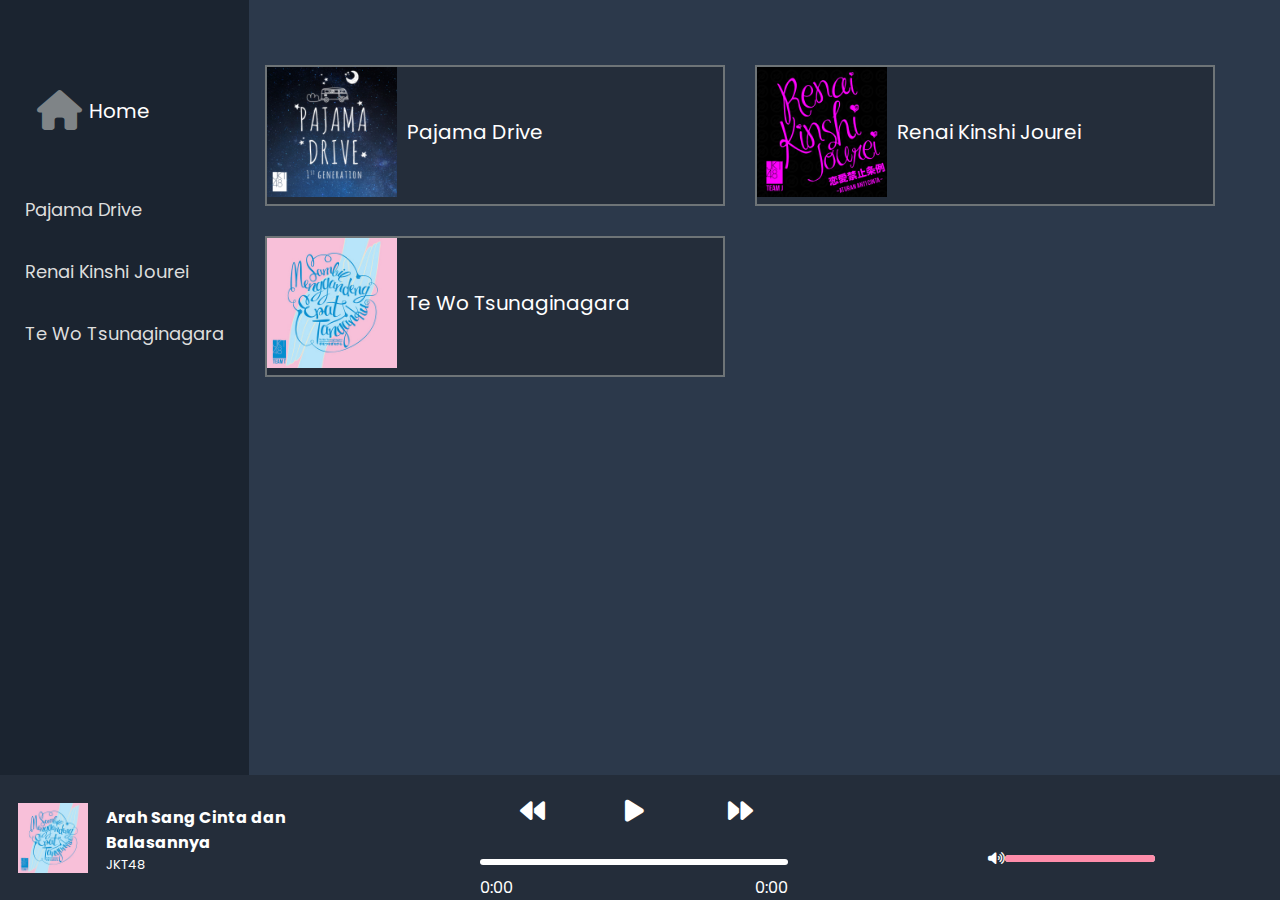
==== pages/index.html @ 7691ead0 "first commit" ====
<!DOCTYPE html>
<html lang="en">
  <head>
    <meta charset="UTF-8" />
    <meta http-equiv="X-UA-Compatible" content="IE=edge" />
    <meta name="viewport" content="width=device-width, initial-scale=1.0" />
    <title>Home</title>
    <link rel="stylesheet" href="/styles/style.css" />
    <link rel="stylesheet" href="https://cdnjs.cloudflare.com/ajax/libs/font-awesome/6.1.2/css/all.min.css" />
    <link href="https://fonts.googleapis.com/css2?family=Poppins&display=swap" rel="stylesheet" />
  </head>
  <body>
    <main id="homepage">
      <!-- START LIST PLAYLIST AND HOME ICON -->
      <div class="playlist">
        <div class="playlist-container">
          <div class="icon">
            <a href="index.html"><i class="fa-solid fa-house fa-2xl"></i>Home</a>
          </div>
          <div class="list-playlist">
            <a href="pajama-drive.html">pajama drive</a>
            <a href="renai-kinshi-jourei.html">renai kinshi jourei</a>
            <a href="te-wo-tsunaginagara.html">te wo tsunaginagara</a>
          </div>
        </div>
      </div>
      <!-- end LIST PLAYLIST AND HOME ICON -->

      <!-- START HOMEPAGE -->
      <div class="homepage">
        <div class="homepage-container">
          <div class="containere-playlist-homepage" id="card-container">
            <div class="card1">
              <div class="thumbnail-songs-homepage">
                <img src="/assets/images/pajama.jpg" alt="pajama-drive" width="130" />
              </div>
              <div class="title-songs-homepage">
                <a href="pajama-drive.html">Pajama Drive</a>
              </div>
            </div>
            <div class="card2">
              <div class="thumbnail-songs-homepage">
                <img src="/assets/images/rkj.jpg" alt="renai kinshi jourei" width="130" />
              </div>
              <div class="title-songs-homepage">
                <a href="renai-kinshi-jourei.html">renai kinshi jourei</a>
              </div>
            </div>
            <div class="card3">
              <div class="thumbnail-songs-homepage">
                <img src="/assets/images/twt.jpg" alt="twt" width="130" />
              </div>
              <div class="title-songs-homepage">
                <a href="te-wo-tsunaginagara.html">te wo tsunaginagara</a>
              </div>
            </div>
          </div>
        </div>
      </div>
      <!-- END HOMEPAGE -->

      <!-- START AUDIO PLAYER -->
      <div class="audio-player">
        <div class="audio-player-container">
          <!-- THUMBNAIL AND SONGS TITLE -->
          <div class="show-thumbnail-songs-title">
            <div class="thumbnail">
              <img src="/assets/images/twt.jpg" alt="twt" width="70" id="thumbnail" />
            </div>
            <div class="title-song">
              <p style="font-weight: bold" id="titleSongs">Arah Sang Cinta dan Balasannya</p>
              <p style="font-size: 13px" id="artist">JKT48</p>
            </div>
          </div>
          <!-- AUDIO CONTROLS -->
          <div class="controls" id="audio-container">
            <audio src="" id="main-audio"></audio>
            <div class="button-songs">
              <button class="prev">
                <i class="fa-solid fa-backward"></i>
              </button>
              <button class="play">
                <i class="fa-solid fa-play"></i>
              </button>
              <button class="next">
                <i class="fa-solid fa-forward"></i>
              </button>
            </div>
            <!-- PROGRESS BAR -->
            <div class="progress-container" id="progress-container">
              <div class="progress" id="progress"></div>
            </div>
            <!-- TIME SONGS -->
            <div class="time-songs">
              <div class="time-left-songs">0:00</div>
              <div class="time-right-songs">0:00</div>
            </div>
          </div>
          <!-- VOLUME SONGS -->
          <div class="volume-songs">
            <div class="icon-volume">
              <button id="volume-icon"><i class="fa-solid fa-volume-high fa-2"></i></button>
            </div>
            <div class="progress-volume-container">
              <div class="progress-volume"></div>
            </div>
          </div>
        </div>
      </div>

      <!-- END AUDIO PLAYER -->
    </main>
  </body>
</html>
---- styles/style.css ----
* {
  margin: 0;
  padding: 0;
  box-sizing: border-box;
  font-family: 'Poppins', sans-serif;
}

/* START ALL PAGES STYLES */
/* PLAYLIST AND ICON */
.playlist-container {
  background-color: #1b2430;
  float: left;
  width: auto;
  height: 100vh;
  position: fixed;
}

.icon {
  padding: 10px;
}

.icon a {
  color: #fff;
  text-decoration: none;
  display: inline-block;
  padding: 20px;
  margin-top: 60px;
  font-size: 20px;
}

.icon .fa-solid {
  padding: 20px 7px;
  color: #7f8487;
}

.icon .fa-solid:hover {
  color: #fff;
}

.list-playlist a {
  display: block;
  text-decoration: none;
  color: #dddddd;
  margin: 25px;
  padding-top: 10px;
  font-size: 18px;
  text-transform: capitalize;
}

.list-playlist a:hover {
  color: #fff;
}

/* HOMEPAGE */
.homepage-container {
  background-color: #2c394b;
  height: 100vh;
  width: 100%;
  color: #fff;
  padding-left: 250px;
  padding-top: 50px;
}

.homepage-pajama-container {
  background-color: #2c394b;
  height: 1600px;
  width: 100%;
  color: #fff;
  padding-left: 205px;
}

.homepage-rkj-container {
  background-color: #2c394b;
  height: 1600px;
  width: 100%;
  color: #fff;
  padding-left: 205px;
}

.homepage-twt-container {
  background-color: #2c394b;
  height: 1600px;
  width: 100%;
  color: #fff;
  padding-left: 205px;
}

.containere-playlist-homepage {
  display: flex;
  flex-wrap: wrap;
  text-transform: capitalize;
}

.card1 {
  display: flex;
  border: 2px solid #6e7477;
  width: 460px;
  background-color: #242d3a;
  margin: 15px;
}

.card1:hover {
  background-color: #6e7477;
}

.card2 {
  display: flex;
  border: 2px solid #6e7477;
  width: 460px;
  background-color: #242d3a;
  margin: 15px;
}

.card2:hover {
  background-color: #6e7477;
}

.card3 {
  display: flex;
  border: 2px solid #6e7477;
  width: 460px;
  background-color: #242d3a;
  margin: 15px;
}

.card3:hover {
  background-color: #6e7477;
}

.title-songs-homepage a {
  color: #fff;
  text-decoration: none;
  margin: 50px 10px;
  display: inline-block;
  font-size: 20px;
}

.audio-player-container {
  position: fixed;
  bottom: 0%;
  width: 100vw;
  height: 125px;
  background-color: #242d3a;
  display: flex;
}

.show-thumbnail-songs-title {
  display: flex;
  flex-direction: row;
  width: 330px;
  padding-top: 10px;
}

.show-thumbnail-songs-title img {
  margin: 18px;
}

.title-song {
  color: #fff;
  text-align: left;
  padding-top: 20px;
}

.controls {
  margin: 0 150px;
}

.button-songs button {
  margin: 18px 40px;
  font-size: 25px;
  border: none;
  background: none;
  padding: 0;
  color: #fff;
  cursor: pointer;
  width: 20px;
}

.progress-container {
  background: #fff;
  border-radius: 5px;
  cursor: pointer;
  margin: 10px 0;
  height: 6px;
  width: 100%;
}

.progress {
  background-color: #fe8daa;
  border-radius: 5px;
  height: 100%;
  width: 0%;
  transition: width 0.1s linear;
}

.time-songs {
  color: #fff;
  display: flex;
  justify-content: space-between;
}

.volume-songs {
  padding-left: 50px;
  padding-top: 70px;
  display: flex;
}

.icon-volume button {
  border: none;
  background: none;
  padding: 0;
  color: #fff;
  cursor: pointer;
}

.progress-volume-container {
  background: #fff;
  border-radius: 7px;
  cursor: pointer;
  margin: 10px 0;
  height: 7px;
  width: 150px;
}

.progress-volume {
  background-color: #fe8daa;
  border-radius: 7px;
  height: 100%;
  width: 100%;
}

.header-images {
  margin: 50px 20px 50px 70px;
}

.text-header {
  margin-top: 80px;
}

.text-header p {
  font-size: 13px;
  font-weight: bold;
  margin-top: 10px;
  margin-left: 6px;
}

.text-header h2 {
  font-weight: bold;
  font-size: 65px;
}
/* END ALL PAGES STYLES  */

/* START PAGES PAJAMA STYLES */
.header-container-pajama {
  background-color: #2b4a79;
  width: 100%;
  height: 300px;
  display: flex;
}

.list-playlist-pajama {
  padding-left: 40px;
  padding-top: 35px;
}

.header-list-playlist-pajama {
  display: flex;
  justify-content: space-around;
  text-align: center;
  text-transform: capitalize;
}

.nomor p,
.title-playlist p,
.name-grup-playlist p,
.name-album-playlist p,
.duration-playlist p {
  padding: 20px 0;
  cursor: pointer;
  color: rgb(202, 197, 197);
}

.title-playlist p:hover {
  color: white;
}

/* END PAGES PAJAMA STYLES */

/* START PAGES RKJ STYLES */
.header-container-rkj {
  background-color: #840184;
  width: 100%;
  height: 300px;
  display: flex;
}

.list-playlist-rkj {
  padding-left: 40px;
  padding-top: 35px;
}

.header-list-playlist-rkj {
  display: flex;
  justify-content: space-around;
  text-align: center;
  text-transform: capitalize;
}

.nomor p,
.title-playlist p,
.name-grup-playlist p,
.name-album-playlist p,
.duration-playlist p {
  padding: 20px 0;
  cursor: pointer;
  color: rgb(202, 197, 197);
}

.title-playlist p:hover {
  color: white;
}
/* END PAGES RKJ STYLES */

/* START PAGES TWT STYLES */
.header-container-twt {
  background-color: #047db5;
  width: 100%;
  height: 300px;
  display: flex;
}

.list-playlist-twt {
  padding-left: 40px;
  padding-top: 35px;
}

.header-list-playlist-twt {
  display: flex;
  justify-content: space-around;
  text-align: center;
  text-transform: capitalize;
}

.nomor p,
.title-playlist p,
.name-grup-playlist p,
.name-album-playlist p,
.duration-playlist p {
  padding: 20px 0;
  cursor: pointer;
  color: rgb(202, 197, 197);
}

.title-playlist p:hover {
  color: white;
}
/* END PAGES TWT STYLES */
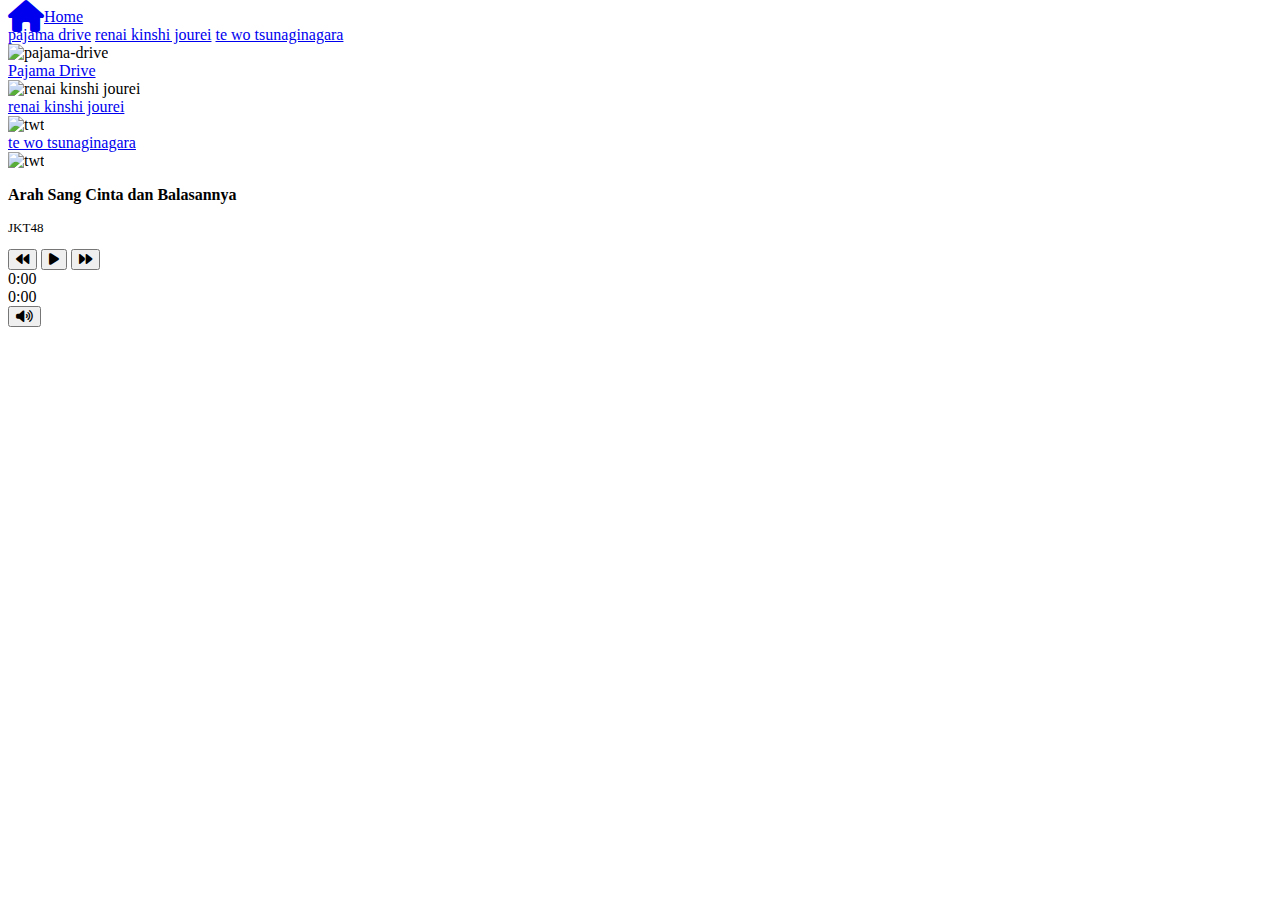
==== commit 50a8afab: "change link image" ====
--- a/pages/index.html
+++ b/pages/index.html
@@ -5,7 +5,7 @@
     <meta http-equiv="X-UA-Compatible" content="IE=edge" />
     <meta name="viewport" content="width=device-width, initial-scale=1.0" />
     <title>Home</title>
-    <link rel="stylesheet" href="/styles/style.css" />
+    <link rel="stylesheet" href="styles/style.css" />
     <link rel="stylesheet" href="https://cdnjs.cloudflare.com/ajax/libs/font-awesome/6.1.2/css/all.min.css" />
     <link href="https://fonts.googleapis.com/css2?family=Poppins&display=swap" rel="stylesheet" />
   </head>
@@ -32,7 +32,7 @@
           <div class="containere-playlist-homepage" id="card-container">
             <div class="card1">
               <div class="thumbnail-songs-homepage">
-                <img src="/assets/images/pajama.jpg" alt="pajama-drive" width="130" />
+                <img src="assets/images/pajama.jpg" alt="pajama-drive" width="130" />
               </div>
               <div class="title-songs-homepage">
                 <a href="pajama-drive.html">Pajama Drive</a>
@@ -40,7 +40,7 @@
             </div>
             <div class="card2">
               <div class="thumbnail-songs-homepage">
-                <img src="/assets/images/rkj.jpg" alt="renai kinshi jourei" width="130" />
+                <img src="assets/images/rkj.jpg" alt="renai kinshi jourei" width="130" />
               </div>
               <div class="title-songs-homepage">
                 <a href="renai-kinshi-jourei.html">renai kinshi jourei</a>
@@ -48,7 +48,7 @@
             </div>
             <div class="card3">
               <div class="thumbnail-songs-homepage">
-                <img src="/assets/images/twt.jpg" alt="twt" width="130" />
+                <img src="assets/images/twt.jpg" alt="twt" width="130" />
               </div>
               <div class="title-songs-homepage">
                 <a href="te-wo-tsunaginagara.html">te wo tsunaginagara</a>
@@ -65,7 +65,7 @@
           <!-- THUMBNAIL AND SONGS TITLE -->
           <div class="show-thumbnail-songs-title">
             <div class="thumbnail">
-              <img src="/assets/images/twt.jpg" alt="twt" width="70" id="thumbnail" />
+              <img src="assets/images/twt.jpg" alt="twt" width="70" id="thumbnail" />
             </div>
             <div class="title-song">
               <p style="font-weight: bold" id="titleSongs">Arah Sang Cinta dan Balasannya</p>
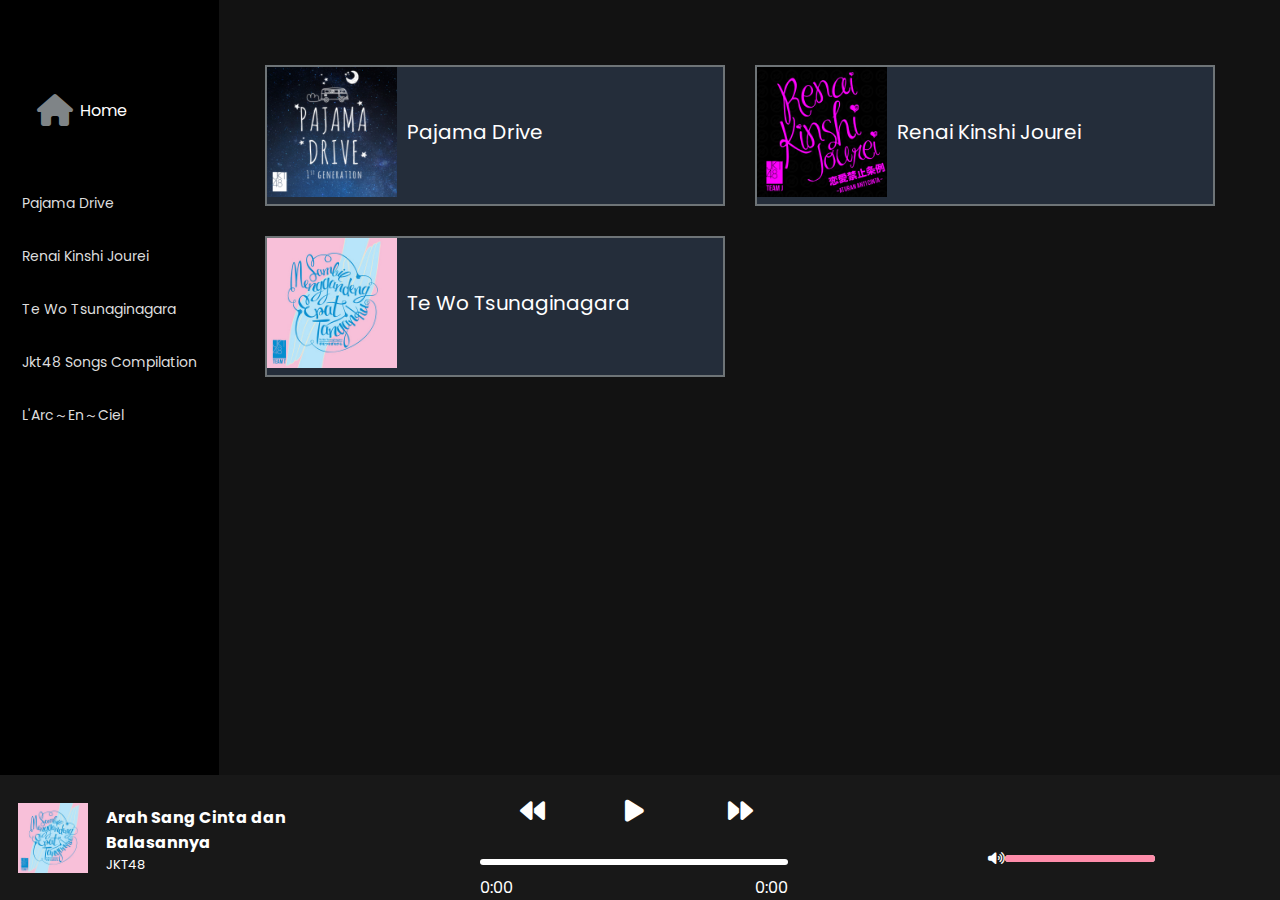
==== commit e79805ad: "add new songs in project" ====
--- a/pages/index.html
+++ b/pages/index.html
@@ -2,12 +2,22 @@
 <html lang="en">
   <head>
     <meta charset="UTF-8" />
-    <meta http-equiv="X-UA-Compatible" content="IE=edge" />
-    <meta name="viewport" content="width=device-width, initial-scale=1.0" />
+    <meta
+      http-equiv="X-UA-Compatible"
+      content="IE=edge" />
+    <meta
+      name="viewport"
+      content="width=device-width, initial-scale=1.0" />
     <title>Home</title>
-    <link rel="stylesheet" href="styles/style.css" />
-    <link rel="stylesheet" href="https://cdnjs.cloudflare.com/ajax/libs/font-awesome/6.1.2/css/all.min.css" />
-    <link href="https://fonts.googleapis.com/css2?family=Poppins&display=swap" rel="stylesheet" />
+    <link
+      rel="stylesheet"
+      href="../styles/style.css" />
+    <link
+      rel="stylesheet"
+      href="https://cdnjs.cloudflare.com/ajax/libs/font-awesome/6.1.2/css/all.min.css" />
+    <link
+      href="https://fonts.googleapis.com/css2?family=Poppins&display=swap"
+      rel="stylesheet" />
   </head>
   <body>
     <main id="homepage">
@@ -15,12 +25,14 @@
       <div class="playlist">
         <div class="playlist-container">
           <div class="icon">
-            <a href="index.html"><i class="fa-solid fa-house fa-2xl"></i>Home</a>
+            <a href="./index.html"><i class="fa-solid fa-house fa-2xl"></i>Home</a>
           </div>
           <div class="list-playlist">
-            <a href="pajama-drive.html">pajama drive</a>
-            <a href="renai-kinshi-jourei.html">renai kinshi jourei</a>
-            <a href="te-wo-tsunaginagara.html">te wo tsunaginagara</a>
+            <a href="./pajama-drive.html">pajama drive</a>
+            <a href="./renai-kinshi-jourei.html">renai kinshi jourei</a>
+            <a href="./te-wo-tsunaginagara.html">te wo tsunaginagara</a>
+            <a href="./jkt48.html">jkt48 songs compilation</a>
+            <a href="./laruku.html">L'Arc～en～Ciel</a>
           </div>
         </div>
       </div>
@@ -29,29 +41,40 @@
       <!-- START HOMEPAGE -->
       <div class="homepage">
         <div class="homepage-container">
-          <div class="containere-playlist-homepage" id="card-container">
+          <div
+            class="containere-playlist-homepage"
+            id="card-container">
             <div class="card1">
               <div class="thumbnail-songs-homepage">
-                <img src="assets/images/pajama.jpg" alt="pajama-drive" width="130" />
+                <img
+                  src="../assets/images/jkt48/pajama.jpg"
+                  alt="pajama-drive"
+                  width="130" />
               </div>
               <div class="title-songs-homepage">
-                <a href="pajama-drive.html">Pajama Drive</a>
+                <a href="./pajama-drive.html">Pajama Drive</a>
               </div>
             </div>
             <div class="card2">
               <div class="thumbnail-songs-homepage">
-                <img src="assets/images/rkj.jpg" alt="renai kinshi jourei" width="130" />
+                <img
+                  src="../assets/images/jkt48/rkj.jpg"
+                  alt="renai kinshi jourei"
+                  width="130" />
               </div>
               <div class="title-songs-homepage">
-                <a href="renai-kinshi-jourei.html">renai kinshi jourei</a>
+                <a href="./renai-kinshi-jourei.html">renai kinshi jourei</a>
               </div>
             </div>
             <div class="card3">
               <div class="thumbnail-songs-homepage">
-                <img src="assets/images/twt.jpg" alt="twt" width="130" />
+                <img
+                  src="../assets/images/jkt48/twt.jpg"
+                  alt="twt"
+                  width="130" />
               </div>
               <div class="title-songs-homepage">
-                <a href="te-wo-tsunaginagara.html">te wo tsunaginagara</a>
+                <a href="./te-wo-tsunaginagara.html">te wo tsunaginagara</a>
               </div>
             </div>
           </div>
@@ -65,16 +88,32 @@
           <!-- THUMBNAIL AND SONGS TITLE -->
           <div class="show-thumbnail-songs-title">
             <div class="thumbnail">
-              <img src="assets/images/twt.jpg" alt="twt" width="70" id="thumbnail" />
+              <img
+                src="../assets/images/jkt48/twt.jpg"
+                alt="twt"
+                width="70"
+                id="thumbnail" />
             </div>
             <div class="title-song">
-              <p style="font-weight: bold" id="titleSongs">Arah Sang Cinta dan Balasannya</p>
-              <p style="font-size: 13px" id="artist">JKT48</p>
+              <p
+                style="font-weight: bold"
+                id="titleSongs">
+                Arah Sang Cinta dan Balasannya
+              </p>
+              <p
+                style="font-size: 13px"
+                id="artist">
+                JKT48
+              </p>
             </div>
           </div>
           <!-- AUDIO CONTROLS -->
-          <div class="controls" id="audio-container">
-            <audio src="" id="main-audio"></audio>
+          <div
+            class="controls"
+            id="audio-container">
+            <audio
+              src=""
+              id="main-audio"></audio>
             <div class="button-songs">
               <button class="prev">
                 <i class="fa-solid fa-backward"></i>
@@ -87,8 +126,12 @@
               </button>
             </div>
             <!-- PROGRESS BAR -->
-            <div class="progress-container" id="progress-container">
-              <div class="progress" id="progress"></div>
+            <div
+              class="progress-container"
+              id="progress-container">
+              <div
+                class="progress"
+                id="progress"></div>
             </div>
             <!-- TIME SONGS -->
             <div class="time-songs">
--- a/styles/style.css
+++ b/styles/style.css
@@ -0,0 +1,489 @@
+* {
+  margin: 0;
+  padding: 0;
+  box-sizing: border-box;
+  font-family: "Poppins", sans-serif;
+}
+
+/* START ALL PAGES STYLES */
+/* PLAYLIST AND ICON */
+.playlist-container {
+  background-color: #000000;
+  float: left;
+  width: auto;
+  height: 100vh;
+  position: fixed;
+}
+
+.icon {
+  padding: 10px;
+}
+
+.icon a {
+  color: #fff;
+  text-decoration: none;
+  display: inline-block;
+  padding: 20px;
+  margin-top: 60px;
+  font-size: 16px;
+}
+
+.icon .fa-solid {
+  padding: 20px 7px;
+  color: #7f8487;
+}
+
+.icon .fa-solid:hover {
+  color: #fff;
+}
+
+.list-playlist a {
+  display: block;
+  text-decoration: none;
+  color: #dddddd;
+  margin: 22px;
+  padding-top: 10px;
+  font-size: 14px;
+  text-transform: capitalize;
+}
+
+.list-playlist a:hover {
+  color: #fff;
+  font-weight: bold;
+}
+
+/* HOMEPAGE */
+.homepage-container {
+  background-color: #121212;
+  height: 100vh;
+  width: 100%;
+  color: #fff;
+  padding-left: 250px;
+  padding-top: 50px;
+}
+
+.homepage-pajama-container,
+.homepage-rkj-container,
+.homepage-twt-container {
+  background-color: #121212;
+  width: 100%;
+  color: #fff;
+  padding-left: 205px;
+}
+
+.homepage-jkt-container {
+  background-color: #121212;
+  height: 2500px;
+  width: 100%;
+  color: #fff;
+  padding-left: 205px;
+}
+
+.homepage-laruku-container {
+  background-color: #121212;
+  height: 1400px;
+  width: 100%;
+  color: #fff;
+  padding-left: 205px;
+}
+
+.containere-playlist-homepage {
+  display: flex;
+  flex-wrap: wrap;
+  text-transform: capitalize;
+}
+
+.card1 {
+  display: flex;
+  border: 2px solid #6e7477;
+  width: 460px;
+  background-color: #242d3a;
+  margin: 15px;
+}
+
+.card1:hover {
+  background-color: #6e7477;
+}
+
+.card2 {
+  display: flex;
+  border: 2px solid #6e7477;
+  width: 460px;
+  background-color: #242d3a;
+  margin: 15px;
+}
+
+.card2:hover {
+  background-color: #6e7477;
+}
+
+.card3 {
+  display: flex;
+  border: 2px solid #6e7477;
+  width: 460px;
+  background-color: #242d3a;
+  margin: 15px;
+}
+
+.card3:hover {
+  background-color: #6e7477;
+}
+
+.title-songs-homepage a {
+  color: #fff;
+  text-decoration: none;
+  margin: 50px 10px;
+  display: inline-block;
+  font-size: 20px;
+}
+
+.audio-player-container {
+  position: fixed;
+  bottom: 0%;
+  width: 100vw;
+  height: 125px;
+  background-color: #181818;
+  display: flex;
+}
+
+.show-thumbnail-songs-title {
+  display: flex;
+  flex-direction: row;
+  width: 330px;
+  padding-top: 10px;
+}
+
+.show-thumbnail-songs-title img {
+  margin: 18px;
+}
+
+.title-song {
+  color: #fff;
+  text-align: left;
+  padding-top: 20px;
+}
+
+.controls {
+  margin: 0 150px;
+}
+
+.button-songs button {
+  margin: 18px 40px;
+  font-size: 25px;
+  border: none;
+  background: none;
+  padding: 0;
+  color: #fff;
+  cursor: pointer;
+  width: 20px;
+}
+
+.progress-container {
+  background: #fff;
+  border-radius: 5px;
+  cursor: pointer;
+  margin: 10px 0;
+  height: 6px;
+  width: 100%;
+}
+
+.progress {
+  background-color: #fe8daa;
+  border-radius: 5px;
+  height: 100%;
+  width: 0%;
+  transition: width 0.1s linear;
+}
+
+.time-songs {
+  color: #fff;
+  display: flex;
+  justify-content: space-between;
+}
+
+.volume-songs {
+  padding-left: 50px;
+  padding-top: 70px;
+  display: flex;
+}
+
+.icon-volume button {
+  border: none;
+  background: none;
+  padding: 0;
+  color: #fff;
+  cursor: pointer;
+}
+
+.progress-volume-container {
+  background: #fff;
+  border-radius: 7px;
+  cursor: pointer;
+  margin: 10px 0;
+  height: 7px;
+  width: 150px;
+}
+
+.progress-volume {
+  background-color: #fe8daa;
+  border-radius: 7px;
+  height: 100%;
+  width: 100%;
+}
+
+.header-images {
+  margin: 50px 20px 50px 70px;
+}
+
+.text-header {
+  margin-top: 80px;
+}
+
+.text-header p {
+  font-size: 13px;
+  font-weight: bold;
+  margin-top: 10px;
+  margin-left: 6px;
+}
+
+.text-header h2 {
+  font-weight: bold;
+  font-size: 65px;
+}
+/* END ALL PAGES STYLES  */
+
+/* START PAGES PAJAMA STYLES */
+.header-container-pajama {
+  background-color: #2b4a79;
+  width: 100%;
+  height: 300px;
+  display: flex;
+}
+
+.list-playlist-pajama {
+  padding-left: 40px;
+  padding-top: 35px;
+}
+
+.header-list-playlist-pajama {
+  display: flex;
+  justify-content: space-around;
+  text-align: center;
+  text-transform: capitalize;
+}
+
+.nomor p,
+.title-playlist p,
+.name-grup-playlist p,
+.name-album-playlist p,
+.duration-playlist p {
+  padding: 20px 0;
+  cursor: pointer;
+  color: rgb(202, 197, 197);
+}
+
+.title-playlist p:hover {
+  color: white;
+}
+
+.name-grup-playlist p:hover {
+  color: white;
+}
+
+.name-album-playlist p:hover {
+  color: white;
+}
+
+.duration-playlist p:hover {
+  color: white;
+}
+
+/* END PAGES PAJAMA STYLES */
+
+/* START PAGES RKJ STYLES */
+.header-container-rkj {
+  background-color: #840184;
+  width: 100%;
+  height: 300px;
+  display: flex;
+}
+
+.list-playlist-rkj {
+  padding-left: 40px;
+  padding-top: 35px;
+}
+
+.header-list-playlist-rkj {
+  display: flex;
+  justify-content: space-around;
+  text-align: center;
+  text-transform: capitalize;
+}
+
+.nomor p,
+.title-playlist p,
+.name-grup-playlist p,
+.name-album-playlist p,
+.duration-playlist p {
+  padding: 20px 0;
+  cursor: pointer;
+  color: rgb(202, 197, 197);
+}
+
+.title-playlist p:hover {
+  color: white;
+}
+
+.name-grup-playlist p:hover {
+  color: white;
+}
+
+.name-album-playlist p:hover {
+  color: white;
+}
+
+.duration-playlist p:hover {
+  color: white;
+}
+/* END PAGES RKJ STYLES */
+
+/* START PAGES TWT STYLES */
+.header-container-twt {
+  background-color: #047db5;
+  width: 100%;
+  height: 300px;
+  display: flex;
+}
+
+.list-playlist-twt {
+  padding-left: 40px;
+  padding-top: 35px;
+}
+
+.header-list-playlist-twt {
+  display: flex;
+  justify-content: space-around;
+  text-align: center;
+  text-transform: capitalize;
+}
+
+.nomor p,
+.title-playlist p,
+.name-grup-playlist p,
+.name-album-playlist p,
+.duration-playlist p {
+  padding: 20px 0;
+  cursor: pointer;
+  color: rgb(202, 197, 197);
+}
+
+.title-playlist p:hover {
+  color: white;
+}
+
+.name-grup-playlist p:hover {
+  color: white;
+}
+
+.name-album-playlist p:hover {
+  color: white;
+}
+
+.duration-playlist p:hover {
+  color: white;
+}
+/* END PAGES TWT STYLES */
+
+/* START PAGES JKT STYLES */
+.header-container-jkt {
+  background-color: #8fcbd2;
+  width: 100%;
+  height: 300px;
+  display: flex;
+}
+
+.list-playlist-jkt {
+  padding-left: 40px;
+  padding-top: 35px;
+}
+
+.header-list-playlist-jkt {
+  display: flex;
+  justify-content: space-around;
+  text-align: center;
+  text-transform: capitalize;
+}
+
+.nomor p,
+.title-playlist p,
+.name-grup-playlist p,
+.name-album-playlist p,
+.duration-playlist p {
+  padding: 20px 0;
+  cursor: pointer;
+  color: rgb(202, 197, 197);
+}
+
+.title-playlist p:hover {
+  color: white;
+}
+
+.name-grup-playlist p:hover {
+  color: white;
+}
+
+.name-album-playlist p:hover {
+  color: white;
+}
+
+.duration-playlist p:hover {
+  color: white;
+}
+/* END PAGES JKT STYLES */
+
+/* START PAGES LARUKU STYLES */
+.header-container-laruku {
+  background-color: #aaaaac;
+  width: 100%;
+  height: 300px;
+  display: flex;
+}
+
+.list-playlist-laruku {
+  padding-left: 40px;
+  padding-top: 35px;
+}
+
+.header-list-playlist-laruku {
+  display: flex;
+  justify-content: space-around;
+  text-align: center;
+  text-transform: capitalize;
+}
+
+.nomor p,
+.title-playlist p,
+.name-grup-playlist p,
+.name-album-playlist p,
+.duration-playlist p {
+  padding: 20px 0;
+  cursor: pointer;
+  color: rgb(202, 197, 197);
+}
+
+.title-playlist p:hover {
+  color: white;
+}
+
+.name-grup-playlist p:hover {
+  color: white;
+}
+
+.name-album-playlist p:hover {
+  color: white;
+}
+
+.duration-playlist p:hover {
+  color: white;
+}
+/* END PAGES LARUKU STYLES */
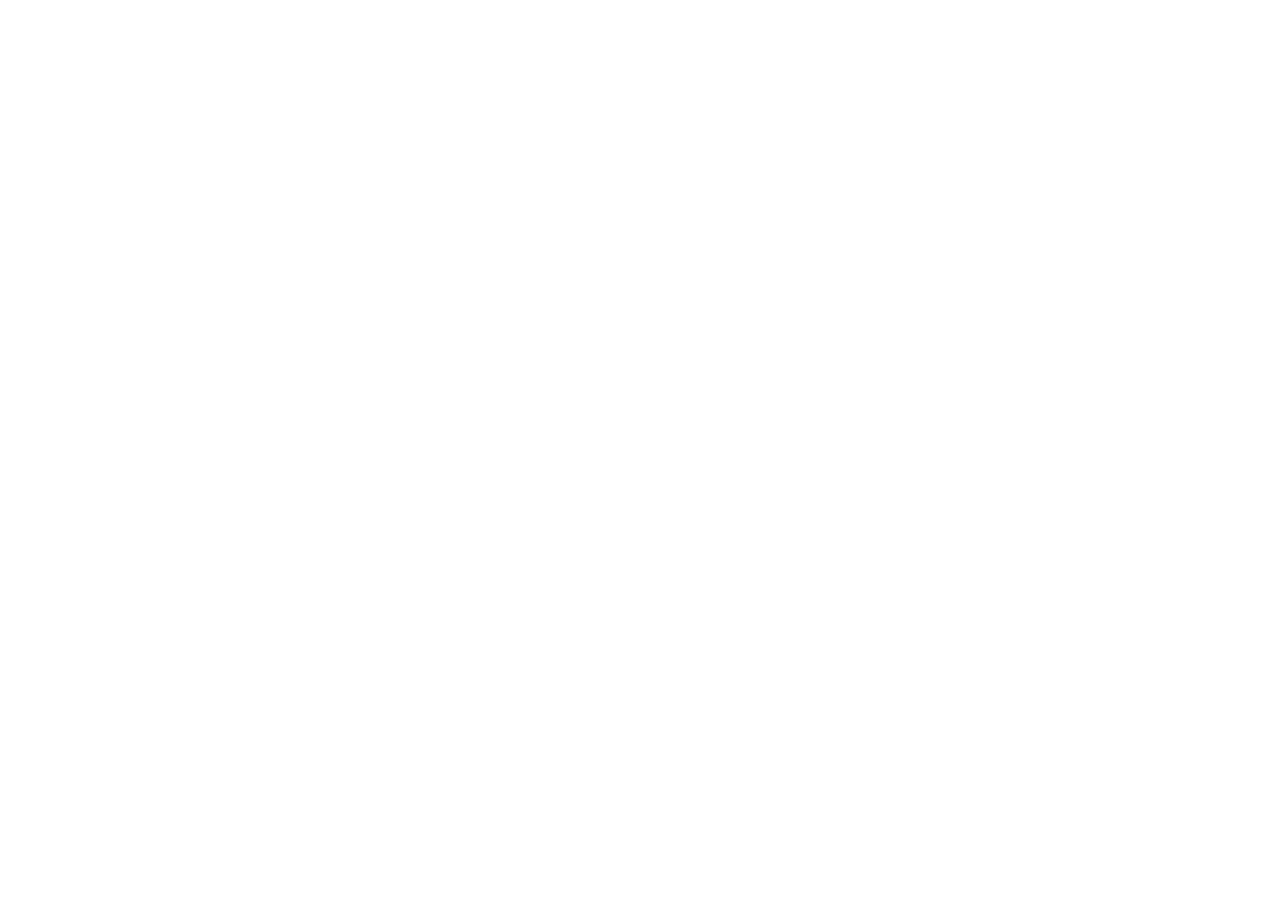
==== commit 887dbb9e: "add new index.html" ====
--- a/pages/index.html
+++ b/pages/index.html
@@ -8,150 +8,10 @@
     <meta
       name="viewport"
       content="width=device-width, initial-scale=1.0" />
-    <title>Home</title>
+    <title>Document</title>
     <link
       rel="stylesheet"
       href="../styles/style.css" />
-    <link
-      rel="stylesheet"
-      href="https://cdnjs.cloudflare.com/ajax/libs/font-awesome/6.1.2/css/all.min.css" />
-    <link
-      href="https://fonts.googleapis.com/css2?family=Poppins&display=swap"
-      rel="stylesheet" />
   </head>
-  <body>
-    <main id="homepage">
-      <!-- START LIST PLAYLIST AND HOME ICON -->
-      <div class="playlist">
-        <div class="playlist-container">
-          <div class="icon">
-            <a href="./index.html"><i class="fa-solid fa-house fa-2xl"></i>Home</a>
-          </div>
-          <div class="list-playlist">
-            <a href="./pajama-drive.html">pajama drive</a>
-            <a href="./renai-kinshi-jourei.html">renai kinshi jourei</a>
-            <a href="./te-wo-tsunaginagara.html">te wo tsunaginagara</a>
-            <a href="./jkt48.html">jkt48 songs compilation</a>
-            <a href="./laruku.html">L'Arc～en～Ciel</a>
-          </div>
-        </div>
-      </div>
-      <!-- end LIST PLAYLIST AND HOME ICON -->
-
-      <!-- START HOMEPAGE -->
-      <div class="homepage">
-        <div class="homepage-container">
-          <div
-            class="containere-playlist-homepage"
-            id="card-container">
-            <div class="card1">
-              <div class="thumbnail-songs-homepage">
-                <img
-                  src="../assets/images/jkt48/pajama.jpg"
-                  alt="pajama-drive"
-                  width="130" />
-              </div>
-              <div class="title-songs-homepage">
-                <a href="./pajama-drive.html">Pajama Drive</a>
-              </div>
-            </div>
-            <div class="card2">
-              <div class="thumbnail-songs-homepage">
-                <img
-                  src="../assets/images/jkt48/rkj.jpg"
-                  alt="renai kinshi jourei"
-                  width="130" />
-              </div>
-              <div class="title-songs-homepage">
-                <a href="./renai-kinshi-jourei.html">renai kinshi jourei</a>
-              </div>
-            </div>
-            <div class="card3">
-              <div class="thumbnail-songs-homepage">
-                <img
-                  src="../assets/images/jkt48/twt.jpg"
-                  alt="twt"
-                  width="130" />
-              </div>
-              <div class="title-songs-homepage">
-                <a href="./te-wo-tsunaginagara.html">te wo tsunaginagara</a>
-              </div>
-            </div>
-          </div>
-        </div>
-      </div>
-      <!-- END HOMEPAGE -->
-
-      <!-- START AUDIO PLAYER -->
-      <div class="audio-player">
-        <div class="audio-player-container">
-          <!-- THUMBNAIL AND SONGS TITLE -->
-          <div class="show-thumbnail-songs-title">
-            <div class="thumbnail">
-              <img
-                src="../assets/images/jkt48/twt.jpg"
-                alt="twt"
-                width="70"
-                id="thumbnail" />
-            </div>
-            <div class="title-song">
-              <p
-                style="font-weight: bold"
-                id="titleSongs">
-                Arah Sang Cinta dan Balasannya
-              </p>
-              <p
-                style="font-size: 13px"
-                id="artist">
-                JKT48
-              </p>
-            </div>
-          </div>
-          <!-- AUDIO CONTROLS -->
-          <div
-            class="controls"
-            id="audio-container">
-            <audio
-              src=""
-              id="main-audio"></audio>
-            <div class="button-songs">
-              <button class="prev">
-                <i class="fa-solid fa-backward"></i>
-              </button>
-              <button class="play">
-                <i class="fa-solid fa-play"></i>
-              </button>
-              <button class="next">
-                <i class="fa-solid fa-forward"></i>
-              </button>
-            </div>
-            <!-- PROGRESS BAR -->
-            <div
-              class="progress-container"
-              id="progress-container">
-              <div
-                class="progress"
-                id="progress"></div>
-            </div>
-            <!-- TIME SONGS -->
-            <div class="time-songs">
-              <div class="time-left-songs">0:00</div>
-              <div class="time-right-songs">0:00</div>
-            </div>
-          </div>
-          <!-- VOLUME SONGS -->
-          <div class="volume-songs">
-            <div class="icon-volume">
-              <button id="volume-icon"><i class="fa-solid fa-volume-high fa-2"></i></button>
-            </div>
-            <div class="progress-volume-container">
-              <div class="progress-volume"></div>
-            </div>
-          </div>
-        </div>
-      </div>
-
-      <!-- END AUDIO PLAYER -->
-    </main>
-  </body>
+  <body></body>
 </html>
--- a/styles/style.css
+++ b/styles/style.css
@@ -13,28 +13,7 @@
   width: auto;
   height: 100vh;
   position: fixed;
-}
-
-.icon {
-  padding: 10px;
-}
-
-.icon a {
-  color: #fff;
-  text-decoration: none;
-  display: inline-block;
-  padding: 20px;
-  margin-top: 60px;
-  font-size: 16px;
-}
-
-.icon .fa-solid {
-  padding: 20px 7px;
-  color: #7f8487;
-}
-
-.icon .fa-solid:hover {
-  color: #fff;
+  padding-top: 100px;
 }
 
 .list-playlist a {
@@ -45,21 +24,12 @@
   padding-top: 10px;
   font-size: 14px;
   text-transform: capitalize;
+  text-align: center;
 }
 
 .list-playlist a:hover {
   color: #fff;
   font-weight: bold;
-}
-
-/* HOMEPAGE */
-.homepage-container {
-  background-color: #121212;
-  height: 100vh;
-  width: 100%;
-  color: #fff;
-  padding-left: 250px;
-  padding-top: 50px;
 }
 
 .homepage-pajama-container,
@@ -73,7 +43,7 @@
 
 .homepage-jkt-container {
   background-color: #121212;
-  height: 2500px;
+  height: 3000px;
   width: 100%;
   color: #fff;
   padding-left: 205px;
@@ -85,56 +55,6 @@
   width: 100%;
   color: #fff;
   padding-left: 205px;
-}
-
-.containere-playlist-homepage {
-  display: flex;
-  flex-wrap: wrap;
-  text-transform: capitalize;
-}
-
-.card1 {
-  display: flex;
-  border: 2px solid #6e7477;
-  width: 460px;
-  background-color: #242d3a;
-  margin: 15px;
-}
-
-.card1:hover {
-  background-color: #6e7477;
-}
-
-.card2 {
-  display: flex;
-  border: 2px solid #6e7477;
-  width: 460px;
-  background-color: #242d3a;
-  margin: 15px;
-}
-
-.card2:hover {
-  background-color: #6e7477;
-}
-
-.card3 {
-  display: flex;
-  border: 2px solid #6e7477;
-  width: 460px;
-  background-color: #242d3a;
-  margin: 15px;
-}
-
-.card3:hover {
-  background-color: #6e7477;
-}
-
-.title-songs-homepage a {
-  color: #fff;
-  text-decoration: none;
-  margin: 50px 10px;
-  display: inline-block;
-  font-size: 20px;
 }
 
 .audio-player-container {
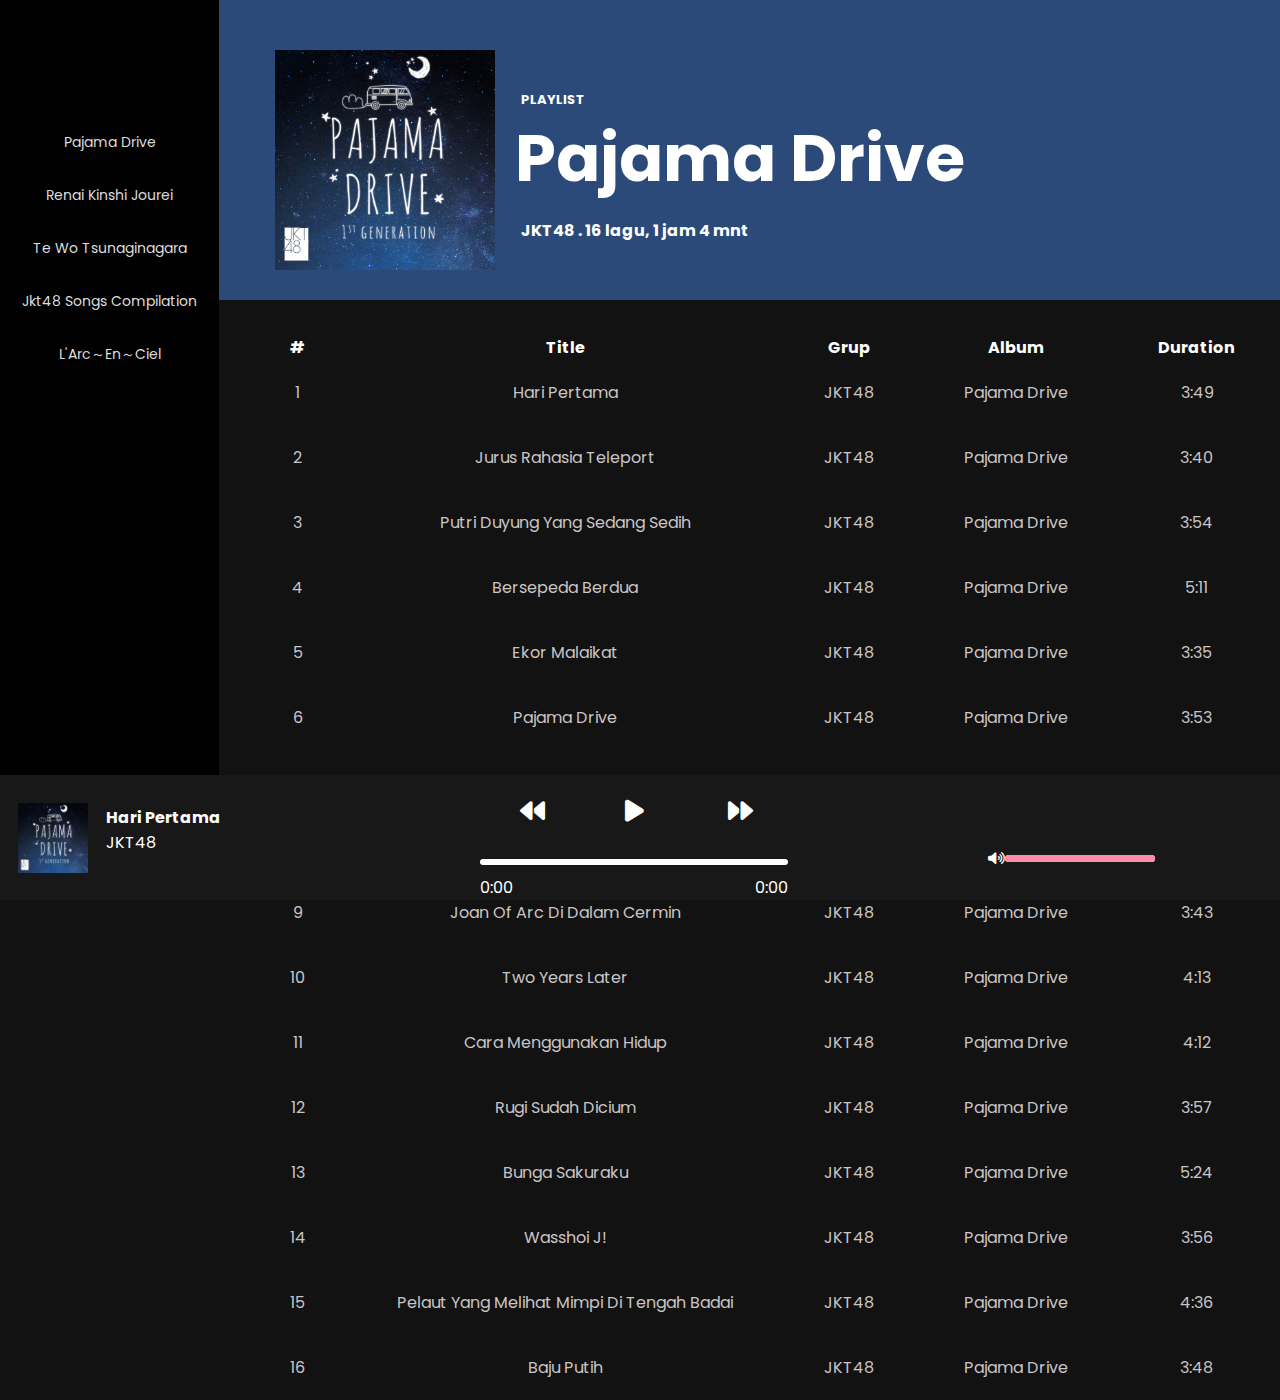
==== commit ed5135b9: "change filename" ====
--- a/pages/index.html
+++ b/pages/index.html
@@ -8,10 +8,228 @@
     <meta
       name="viewport"
       content="width=device-width, initial-scale=1.0" />
-    <title>Document</title>
+    <title>Pajama Drive</title>
     <link
       rel="stylesheet"
       href="../styles/style.css" />
+    <link
+      rel="stylesheet"
+      href="https://cdnjs.cloudflare.com/ajax/libs/font-awesome/6.1.2/css/all.min.css" />
+    <link
+      href="https://fonts.googleapis.com/css2?family=Poppins&display=swap"
+      rel="stylesheet" />
   </head>
-  <body></body>
+  <body>
+    <main id="pajama pajama-drive">
+      <!-- START LIST PLAYLIST AND HOME ICON -->
+      <div class="playlist">
+        <div class="playlist-container">
+          <div class="list-playlist">
+            <a href="./index.html">pajama drive</a>
+            <a href="./renai-kinshi-jourei.html">renai kinshi jourei</a>
+            <a href="./te-wo-tsunaginagara.html">te wo tsunaginagara</a>
+            <a href="./jkt48.html">jkt48 songs compilation</a>
+            <a href="./laruku.html">L'Arc～en～Ciel</a>
+          </div>
+        </div>
+      </div>
+      <!-- end LIST PLAYLIST AND HOME ICON -->
+
+      <!-- START HOMEPAGE -->
+      <div class="homepage">
+        <div class="homepage-pajama-container">
+          <div class="header-playlist">
+            <div class="header-container-pajama">
+              <div class="header-images">
+                <img
+                  src="../assets/images/jkt48/pajama.jpg"
+                  alt="pajama-drive"
+                  width="220" />
+              </div>
+              <div class="text-header">
+                <p>PLAYLIST</p>
+                <h2>Pajama Drive</h2>
+                <p style="font-size: 16px">JKT48 . 16 lagu, 1 jam 4 mnt</p>
+              </div>
+            </div>
+          </div>
+          <div class="list-playlist-pajama">
+            <div class="header-list-playlist-pajama">
+              <div class="nomor">
+                <h4>#</h4>
+                <p>1</p>
+                <p>2</p>
+                <p>3</p>
+                <p>4</p>
+                <p>5</p>
+                <p>6</p>
+                <p>7</p>
+                <p>8</p>
+                <p>9</p>
+                <p>10</p>
+                <p>11</p>
+                <p>12</p>
+                <p>13</p>
+                <p>14</p>
+                <p>15</p>
+                <p>16</p>
+              </div>
+              <div class="title-playlist">
+                <h4>Title</h4>
+                <div class="title-list-pajama">
+                  <p>hari pertama</p>
+                  <p>jurus rahasia teleport</p>
+                  <p>putri duyung yang sedang sedih</p>
+                  <p>bersepeda berdua</p>
+                  <p>ekor malaikat</p>
+                  <p>pajama drive</p>
+                  <p>prinsip kesucian hati</p>
+                  <p>air mata perasaan yang tak tersampaikan</p>
+                  <p>joan of arc di dalam cermin</p>
+                  <p>two years later</p>
+                  <p>cara menggunakan hidup</p>
+                  <p>rugi sudah dicium</p>
+                  <p>bunga sakuraku</p>
+                  <p>wasshoi j!</p>
+                  <p>pelaut yang melihat mimpi di tengah badai</p>
+                  <p>baju putih</p>
+                </div>
+              </div>
+              <div class="name-grup-playlist">
+                <h4>Grup</h4>
+                <p>JKT48</p>
+                <p>JKT48</p>
+                <p>JKT48</p>
+                <p>JKT48</p>
+                <p>JKT48</p>
+                <p>JKT48</p>
+                <p>JKT48</p>
+                <p>JKT48</p>
+                <p>JKT48</p>
+                <p>JKT48</p>
+                <p>JKT48</p>
+                <p>JKT48</p>
+                <p>JKT48</p>
+                <p>JKT48</p>
+                <p>JKT48</p>
+                <p>JKT48</p>
+              </div>
+              <div class="name-album-playlist">
+                <h4>Album</h4>
+                <p>Pajama Drive</p>
+                <p>Pajama Drive</p>
+                <p>Pajama Drive</p>
+                <p>Pajama Drive</p>
+                <p>Pajama Drive</p>
+                <p>Pajama Drive</p>
+                <p>Pajama Drive</p>
+                <p>Pajama Drive</p>
+                <p>Pajama Drive</p>
+                <p>Pajama Drive</p>
+                <p>Pajama Drive</p>
+                <p>Pajama Drive</p>
+                <p>Pajama Drive</p>
+                <p>Pajama Drive</p>
+                <p>Pajama Drive</p>
+                <p>Pajama Drive</p>
+              </div>
+              <div class="duration-playlist">
+                <h4>Duration</h4>
+                <p>3:49</p>
+                <p>3:40</p>
+                <p>3:54</p>
+                <p>5:11</p>
+                <p>3:35</p>
+                <p>3:53</p>
+                <p>3:16</p>
+                <p>3:35</p>
+                <p>3:43</p>
+                <p>4:13</p>
+                <p>4:12</p>
+                <p>3:57</p>
+                <p>5:24</p>
+                <p>3:56</p>
+                <p>4:36</p>
+                <p>3:48</p>
+              </div>
+            </div>
+          </div>
+        </div>
+      </div>
+      <!-- END HOMEPAGE -->
+
+      <!-- START AUDIO PLAYER -->
+      <div class="audio-player">
+        <div class="audio-player-container">
+          <!-- THUMBNAIL AND SONGS TITLE -->
+          <div class="show-thumbnail-songs-title">
+            <div class="thumbnail">
+              <img
+                src="../assets/images/jkt48/twt.jpg"
+                alt="twt"
+                width="70"
+                id="thumbnail" />
+            </div>
+            <div class="title-song">
+              <p
+                style="font-weight: bold"
+                id="titleSongs">
+                Arah Sang Cinta dan Balasannya
+              </p>
+              <p
+                style="font-size: 16px"
+                id="artist">
+                JKT48
+              </p>
+            </div>
+          </div>
+          <!-- AUDIO CONTROLS -->
+          <div
+            class="controls"
+            id="audio-container">
+            <audio
+              src=""
+              id="main-audio"></audio>
+            <div class="button-songs">
+              <button class="prev">
+                <i class="fa-solid fa-backward"></i>
+              </button>
+              <button class="play">
+                <i class="fa-solid fa-play"></i>
+              </button>
+              <button class="next">
+                <i class="fa-solid fa-forward"></i>
+              </button>
+            </div>
+            <!-- PROGRESS BAR -->
+            <div
+              class="progress-container"
+              id="progress-container">
+              <div
+                class="progress"
+                id="progress"></div>
+            </div>
+            <!-- TIME SONGS -->
+            <div class="time-songs">
+              <div class="time-left-songs">0:00</div>
+              <div class="time-right-songs">0:00</div>
+            </div>
+          </div>
+          <!-- VOLUME SONGS -->
+          <div class="volume-songs">
+            <div class="icon-volume">
+              <button id="volume-icon"><i class="fa-solid fa-volume-high fa-1x"></i></button>
+            </div>
+            <div class="progress-volume-container">
+              <div class="progress-volume"></div>
+            </div>
+          </div>
+        </div>
+      </div>
+
+      <!-- END AUDIO PLAYER -->
+    </main>
+    <script src="../js/music_pajama.js"></script>
+    <script src="../js/pajama.js"></script>
+  </body>
 </html>
